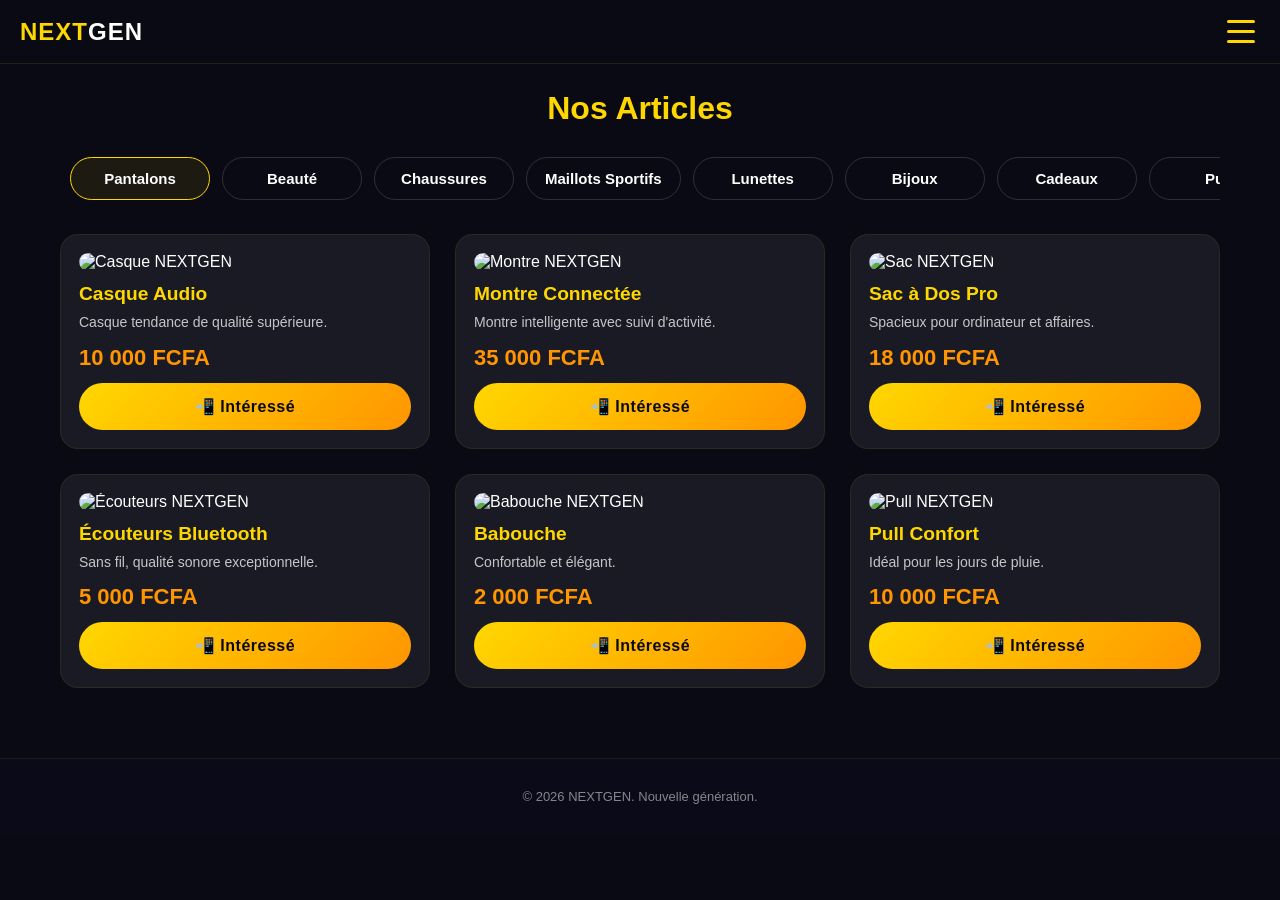
==== index.html @ a1d1b109 "premier commit" ====
<!DOCTYPE html>
<html lang="fr">
<head>
  <meta charset="UTF-8">
  <meta name="viewport" content="width=device-width, initial-scale=1.0">
  <meta name="theme-color" content="#0a0a14">
  <title>NEXTGEN — Accueil</title>
  <link rel="stylesheet" href="css/global.css">
  <script src="js/global.js" defer></script>
  <script src="js/pages/accueil.js" defer></script>
</head>
<body data-page="accueil">
<!-- ===== loader ===== -->
<div id="loading-page">
  <div class="loader">
    <div class="loader-circle"></div>
    <div class="loader-circle"></div>
  </div>
  <div class="loading-text"><span class="next">NEXT</span>GEN</div>
</div>


<!-- ===== HEADER ===== -->
<header>
  <div class="header-container">
    <a href="index.html" class="logo"><span>NEXT</span>GEN</a>
    <button class="hamburger" id="hamburger">
      <span></span><span></span><span></span>
    </button>
  </div>
</header>
<!-- ===== MOBILE NAV ===== -->
<nav class="mobile-nav" id="mobileNav">
  <a href="index.html">🏠 Accueil</a>
  <a href="apropos.html">ℹ️ À propos</a>
  <a href="services.html">🛠 Services</a>
  <a href="commentaires.html">💬 Commentaires</a>
  <a href="contact.html">📧 Contact</a>
</nav>
<main>
<section id="accueil" class="page active">
  <h1>Nos Articles</h1>

  <div class="scroll-container">
    <div class="scroll-wrapper" id="scrollWrapper">
      <div class="buttons-container" id="buttonsContainer">
        <a class="category-btn gold" href="pantalons.html">Pantalons</a>
        <a class="category-btn" href="beaute.html">Beauté</a>
        <a class="category-btn" href="chaussures.html">Chaussures</a>
        <a class="category-btn" href="maillots-sportifs.html">Maillots Sportifs</a>
        <a class="category-btn" href="lunettes.html">Lunettes</a>
        <a class="category-btn" href="bijoux.html">Bijoux</a>
        <a class="category-btn" href="cadeaux.html">Cadeaux</a>
        <a class="category-btn" href="pulls.html">Pull</a>
        <a class="category-btn gold" href="marketing.html">Marketing</a>
      </div>
    </div>
  </div>

  <div class="articles-container">
    <div class="article-card">
      <img src="assets/images/04.jpg" alt="Casque NEXTGEN">
      <h2>Casque Audio</h2>
      <p class="article-desc">Casque tendance de qualité supérieure.</p>
      <div class="article-price">10 000 FCFA</div>
      <a class="article-btn" href="https://wa.me/241077516364?text=Bonjour%20je%20suis%20intéressé%20par%20le%20casque" target="_blank">📲 Intéressé</a>
    </div>

    <div class="article-card">
      <img src="assets/images/50.jpg" alt="Montre NEXTGEN">
      <h2>Montre Connectée</h2>
      <p class="article-desc">Montre intelligente avec suivi d'activité.</p>
      <div class="article-price">35 000 FCFA</div>
      <a class="article-btn" href="https://wa.me/241077516364?text=Bonjour%20je%20suis%20intéressé%20par%20la%20montre" target="_blank">📲 Intéressé</a>
    </div>

    <div class="article-card">
      <img src="assets/images/49.jpg" alt="Sac NEXTGEN">
      <h2>Sac à Dos Pro</h2>
      <p class="article-desc">Spacieux pour ordinateur et affaires.</p>
      <div class="article-price">18 000 FCFA</div>
      <a class="article-btn" href="https://wa.me/241077516364?text=Bonjour%20je%20suis%20intéressé%20par%20le%20sac" target="_blank">📲 Intéressé</a>
    </div>

    <div class="article-card">
      <img src="assets/images/eb.jpg" alt="Écouteurs NEXTGEN">
      <h2>Écouteurs Bluetooth</h2>
      <p class="article-desc">Sans fil, qualité sonore exceptionnelle.</p>
      <div class="article-price">5 000 FCFA</div>
      <a class="article-btn" href="https://wa.me/241077516364?text=Bonjour%20je%20suis%20intéressé%20par%20les%20écouteurs" target="_blank">📲 Intéressé</a>
    </div>

    <div class="article-card">
      <img src="assets/images/47.jpg" alt="Babouche NEXTGEN">
      <h2>Babouche</h2>
      <p class="article-desc">Confortable et élégant.</p>
      <div class="article-price">2 000 FCFA</div>
      <a class="article-btn" href="https://wa.me/241077516364?text=Bonjour%20je%20suis%20intéressé%20par%20les%20babouches" target="_blank">📲 Intéressé</a>
    </div>

    <div class="article-card">
      <img src="assets/images/20.jpg" alt="Pull NEXTGEN">
      <h2>Pull Confort</h2>
      <p class="article-desc">Idéal pour les jours de pluie.</p>
      <div class="article-price">10 000 FCFA</div>
      <a class="article-btn" href="https://wa.me/241077516364?text=Bonjour%20je%20suis%20intéressé%20par%20ce%20pull" target="_blank">📲 Intéressé</a>
    </div>
  </div>
</section>
</main>
<!-- ===== footer ===== -->
<footer>
  <div class="footer-container">
    <div class="footer-copy">
      © 2026 NEXTGEN. Nouvelle génération.
    </div>
  </div>
</footer>
</body>
</html>
---- css/global.css ----
@import url("base.css");
@import url("layout.css");
@import url("components.css");
@import url("pages/accueil.css");
@import url("pages/apropos.css");
@import url("pages/services.css");
@import url("pages/commentaires.css");
@import url("pages/contact.css");
@import url("pages/pantshop.css");
@import url("pages/beauter.css");
@import url("pages/chaussures.css");
@import url("pages/mayo.css");
@import url("pages/lunettes.css");
@import url("pages/collier.css");
@import url("pages/cadeaux.css");
@import url("pages/chapeau.css");
@import url("pages/marketing.css");
@import url("responsive.css");
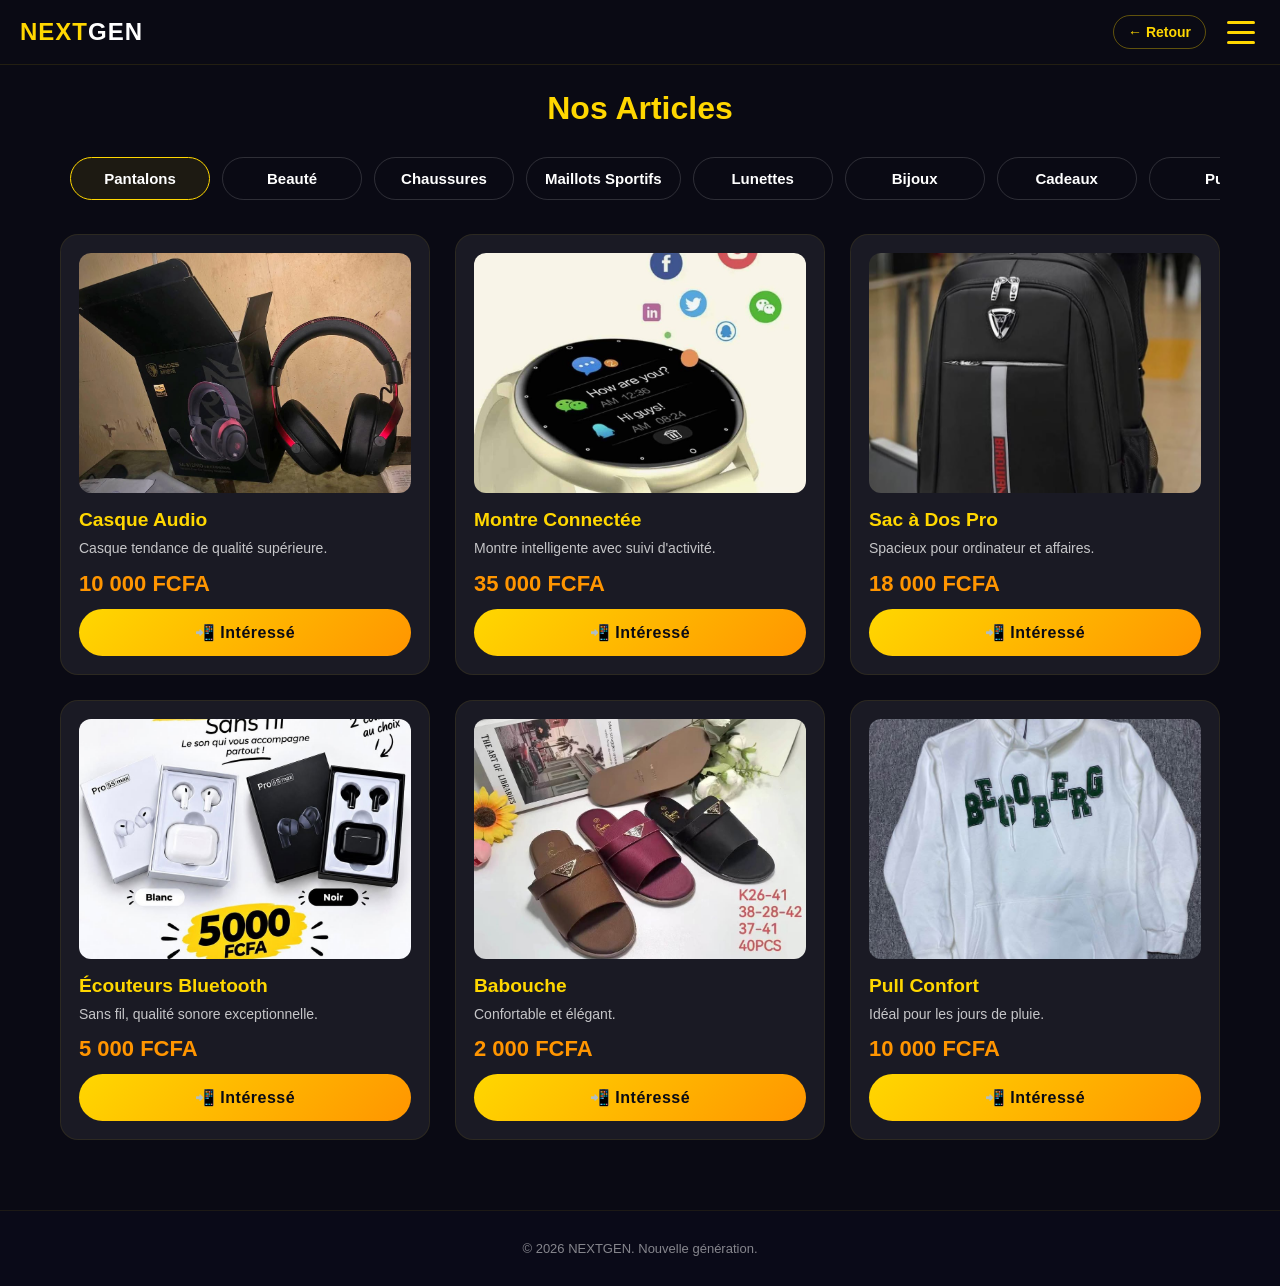
==== commit 6283feac: "ajout des images" ====
--- a/index.html
+++ b/index.html
@@ -59,7 +59,7 @@
 
   <div class="articles-container">
     <div class="article-card">
-      <img src="assets/images/04.jpg" alt="Casque NEXTGEN">
+      <img src="assets/images/casque_audio.jpg" alt="Casque NEXTGEN">
       <h2>Casque Audio</h2>
       <p class="article-desc">Casque tendance de qualité supérieure.</p>
       <div class="article-price">10 000 FCFA</div>
@@ -67,7 +67,7 @@
     </div>
 
     <div class="article-card">
-      <img src="assets/images/50.jpg" alt="Montre NEXTGEN">
+      <img src="assets/images/montre_connectee.jpg" alt="Montre NEXTGEN">
       <h2>Montre Connectée</h2>
       <p class="article-desc">Montre intelligente avec suivi d'activité.</p>
       <div class="article-price">35 000 FCFA</div>
@@ -75,7 +75,7 @@
     </div>
 
     <div class="article-card">
-      <img src="assets/images/49.jpg" alt="Sac NEXTGEN">
+      <img src="assets/images/sac_a_dos_pro.jpg" alt="Sac NEXTGEN">
       <h2>Sac à Dos Pro</h2>
       <p class="article-desc">Spacieux pour ordinateur et affaires.</p>
       <div class="article-price">18 000 FCFA</div>
@@ -83,7 +83,7 @@
     </div>
 
     <div class="article-card">
-      <img src="assets/images/eb.jpg" alt="Écouteurs NEXTGEN">
+      <img src="assets/images/écouteurs_bluetooth.jpg" alt="Écouteurs NEXTGEN">
       <h2>Écouteurs Bluetooth</h2>
       <p class="article-desc">Sans fil, qualité sonore exceptionnelle.</p>
       <div class="article-price">5 000 FCFA</div>
@@ -91,7 +91,7 @@
     </div>
 
     <div class="article-card">
-      <img src="assets/images/47.jpg" alt="Babouche NEXTGEN">
+      <img src="assets/images/babouche.jpg" alt="Babouche NEXTGEN">
       <h2>Babouche</h2>
       <p class="article-desc">Confortable et élégant.</p>
       <div class="article-price">2 000 FCFA</div>
@@ -99,7 +99,7 @@
     </div>
 
     <div class="article-card">
-      <img src="assets/images/20.jpg" alt="Pull NEXTGEN">
+      <img src="assets/images/pull_confort.jpg" alt="Pull NEXTGEN">
       <h2>Pull Confort</h2>
       <p class="article-desc">Idéal pour les jours de pluie.</p>
       <div class="article-price">10 000 FCFA</div>
